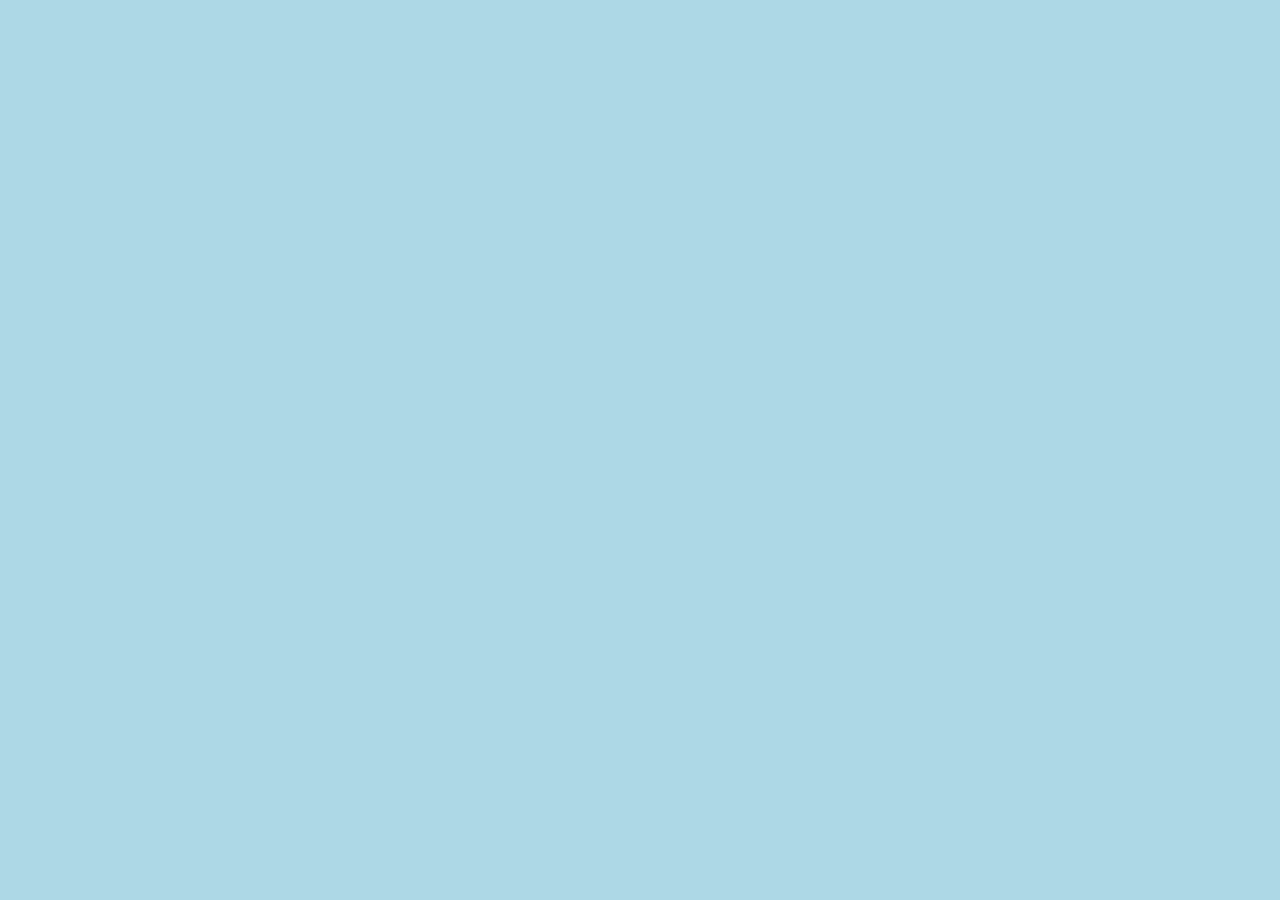
==== about.html @ 4325cd46 "Initial setup" ====
<!DOCTYPE html>
<html lang="en">
<head>
    <meta charset="UTF-8">
    <meta name="viewport" content="width=device-width, initial-scale=1.0">
    <title>About Us</title>
    <link rel="stylesheet" href="css/style.css">
</head>
<body>
    
</body>
</html>
---- css/style.css ----
body {
    background-color: lightblue;
}
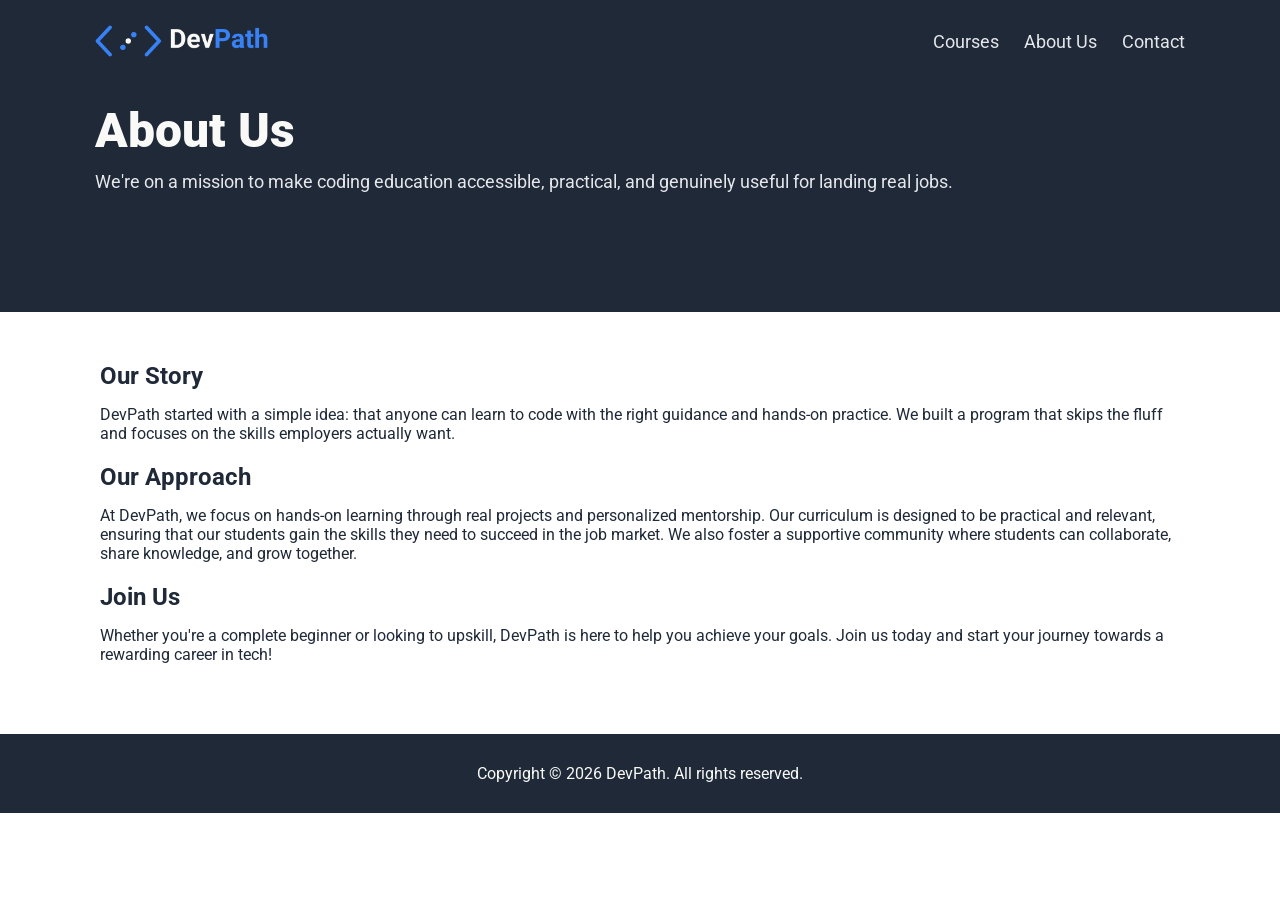
==== commit 450914f2: "Worked on the overall website in the index file and added images and resolved the merging error" ====
--- a/about.html
+++ b/about.html
@@ -7,6 +7,52 @@
     <link rel="stylesheet" href="css/style.css">
 </head>
 <body>
-    
+    <header class="hero">
+        <nav>
+            <a href="index.html" class="logo">
+                <img src="images/devpathlogo.png" alt="DevPath logo">
+            </a>
+            <ul>
+                <li><a href="courses.html">Courses</a></li>
+                <li><a href="about.html">About Us</a></li>
+                <li><a href="contact.html">Contact</a></li>
+            </ul>
+        </nav>
+
+        <section class="hero-content">
+            <article class="hero-text">
+                <h1>About Us</h1>
+                <p>
+                    We're on a mission to make coding education accessible, practical, and genuinely useful for landing real jobs.
+                </p>
+            </article>
+        </section>
+    </header>
+
+    <main>
+        <section class="about">
+            <h2>Our Story</h2>
+            <p>
+                DevPath started with a simple idea: that anyone can learn to code with the right guidance and hands-on practice. We built a program that skips the fluff and focuses on the skills employers actually want.
+            </p>
+
+            <h2>Our Approach</h2>
+            <p>
+                At DevPath, we focus on hands-on learning through real projects and personalized mentorship. Our curriculum
+                is designed to be practical and relevant, ensuring that our students gain the skills they need to succeed in
+                the job market. We also foster a supportive community where students can collaborate, share knowledge, and
+                grow together.
+            </p>
+
+            <h2>Join Us</h2>
+            <p>
+                Whether you're a complete beginner or looking to upskill, DevPath is here to help you achieve your goals. Join us today and start your journey towards a rewarding career in tech!
+            </p>
+        </section>
+    </main>
+
+    <footer class="site-footer">
+        <p>Copyright &copy; 2026 DevPath. All rights reserved.</p>
+    </footer> 
 </body>
 </html>
--- a/css/style.css
+++ b/css/style.css
@@ -1,3 +1,320 @@
+* {
+    margin: 0;
+    padding: 0;
+    box-sizing: border-box;
+}
+
 body {
-    background-color: lightblue;
-}+    font-family: 'Roboto', sans-serif;
+    font-weight: 400;
+    color: #1F2937;
+}
+
+.hero {
+    background-color: #1F2937;
+    color: #F9FAF8;
+    padding: 20px 95px 100px;
+}
+
+nav {
+    display: flex;
+    justify-content: space-between;
+    align-items: center;
+    padding: 1px 0;
+}
+
+.logo img {
+    height: 40px;
+    width: auto;
+    display: block;
+    margin-left: -4px;
+}
+
+nav ul {
+    display: flex;
+    list-style: none;
+    gap: 25px;
+}
+
+nav ul li a {
+    font-size: 18px;
+    font-weight: 400;
+    color: #E5E7EB;
+    text-decoration: none;
+}
+
+.hero-content {
+    display: flex;
+    align-items: center;
+    gap: 50px;
+    margin-top: 40px;
+}
+
+.hero-text {
+    flex: 1;
+}
+
+.hero-text h1 {
+    font-size: 48px;
+    font-weight: 800;
+    color: #F9FAF8;
+}
+
+.hero-text p {
+    font-size: 18px;
+    font-weight: 400;
+    color: #E5E7EB;
+    margin: 12px 0 20px;
+}
+
+.btn {
+    display: inline-block;
+    background-color: #3882F6;
+    color: #F9FAF8;
+    text-decoration: none;
+    padding: 10px 35px;
+    border-radius: 8px;
+    font-weight: 700;
+}
+
+.hero-image {
+    flex: 1;
+    min-height: 280px;
+    background-color: #1F2937;
+    border-radius: 4px;
+    display: flex;
+    align-items: center;
+    justify-content: center;
+}
+
+.hero-image img {
+    width: 100%;
+    height: 100%;
+    object-fit: cover;
+    border-radius: 4px;
+}
+
+.info {
+    text-align: center;
+    padding: 50px 100px;
+}
+
+.info h2 {
+    font-size: 36px;
+    font-weight: 800;
+    color: #1F2937;
+}
+
+.cards {
+    display: flex;
+    justify-content: center;
+    gap: 30px;
+    margin-top: 40px;
+}
+
+.card {
+    flex: 1;
+    display: flex;
+    flex-direction: column;
+    align-items: center;
+    text-align: center;
+}
+
+.card picture {
+    width: 100%;
+    aspect-ratio: 1 / 1;
+    border: 4px solid #3882F6;
+    border-radius: 15px;
+    background-color: #fff;
+    display: flex;
+    align-items: center;
+    justify-content: center;
+    padding: 30px;
+}
+
+.card img {
+    max-width: 100%;
+    max-height: 100%;
+    object-fit: contain;
+}
+
+.card h3 {
+    margin: 15px 0 10px;
+}
+
+.card p {
+    margin-top: 10px;
+    font-size: 15px;
+    color: #6B7280;
+}
+
+.quote {
+    background-color: #E5E7EB;
+    padding: 80px 250px;
+}
+
+.quote blockquote {
+    max-width: 700px;
+    margin: 0 auto;
+}
+
+.quote blockquote p {
+    font-size: 36px;
+    font-weight: 300;
+    font-style: italic;
+    color: #1F2937;
+    line-height: 1.3;
+}
+
+.quote cite {
+    display: block;
+    text-align: right;
+    margin-top: 15px;
+    font-style: normal;
+    font-weight: 750;
+}
+
+.cta {
+    display: flex;
+    justify-content: space-between;
+    align-items: center;
+    background-color: #3882F6;
+    color: #F9FAF8;
+    margin: 80px 50px;
+    padding: 40px 50px;
+    border-radius: 10px;
+}
+
+.cta h2 {
+    color: #F9FAF8;
+}
+
+.cta .btn {
+    border: 2px solid #F9FAF8;
+}
+
+.about,
+.courses,
+.contact-info {
+    padding: 50px 100px;
+}
+
+.about h2,
+.courses h2,
+.contact-info h2 {
+    margin-bottom: 15px;
+}
+
+.about p {
+    margin-bottom: 20px;
+}
+
+form {
+    display: flex;
+    flex-direction: column;
+    max-width: 500px;
+    gap: 10px;
+}
+
+input,
+textarea {
+    padding: 10px;
+    border: 1px solid #ccc;
+    border-radius: 5px;
+    font-family: 'Roboto', sans-serif;
+}
+
+button {
+    background-color: #3882F6;
+    color: #F9FAF8;
+    border: none;
+    padding: 12px;
+    border-radius: 8px;
+    font-weight: 700;
+    cursor: pointer;
+}
+
+.site-footer {
+    background-color: #1F2937;
+    color: #F9FAF8;
+    text-align: center;
+    padding: 30px;
+}
+
+@media (max-width: 768px) {
+    .hero {
+        padding: 20px 30px 40px;
+    }
+
+    nav {
+        flex-direction: column;
+        gap: 15px;
+    }
+
+    .hero-content {
+        flex-direction: column;
+        text-align: center;
+    }
+
+    .cards {
+        flex-direction: column;
+    }
+
+    .quote {
+        padding: 40px 30px;
+    }
+
+    .quote blockquote p {
+        font-size: 24px;
+    }
+
+    .cta {
+        flex-direction: column;
+        gap: 20px;
+        margin: 40px 30px;
+        text-align: center;
+    }
+
+    .info,
+    .about,
+    .courses,
+    .contact-info {
+        padding: 40px 30px;
+    }
+}
+
+@font-face {
+    font-family: 'Roboto';
+    src: url('../fonts/Roboto-Light.ttf');
+    font-weight: 300;
+    font-style: normal;
+}
+
+@font-face {
+    font-family: 'Roboto';
+    src: url('../fonts/Roboto-LightItalic.ttf');
+    font-weight: 300;
+    font-style: italic;
+}
+
+@font-face {
+    font-family: 'Roboto';
+    src: url('../fonts/Roboto-Regular.ttf');
+    font-weight: 400;
+    font-style: normal;
+}
+
+@font-face {
+    font-family: 'Roboto';
+    src: url('../fonts/Roboto-Bold.ttf');
+    font-weight: 700;
+    font-style: normal;
+}
+
+@font-face {
+    font-family: 'Roboto';
+    src: url('../fonts/Roboto-Black.ttf');
+    font-weight: 800;
+    font-style: normal;
+}
+
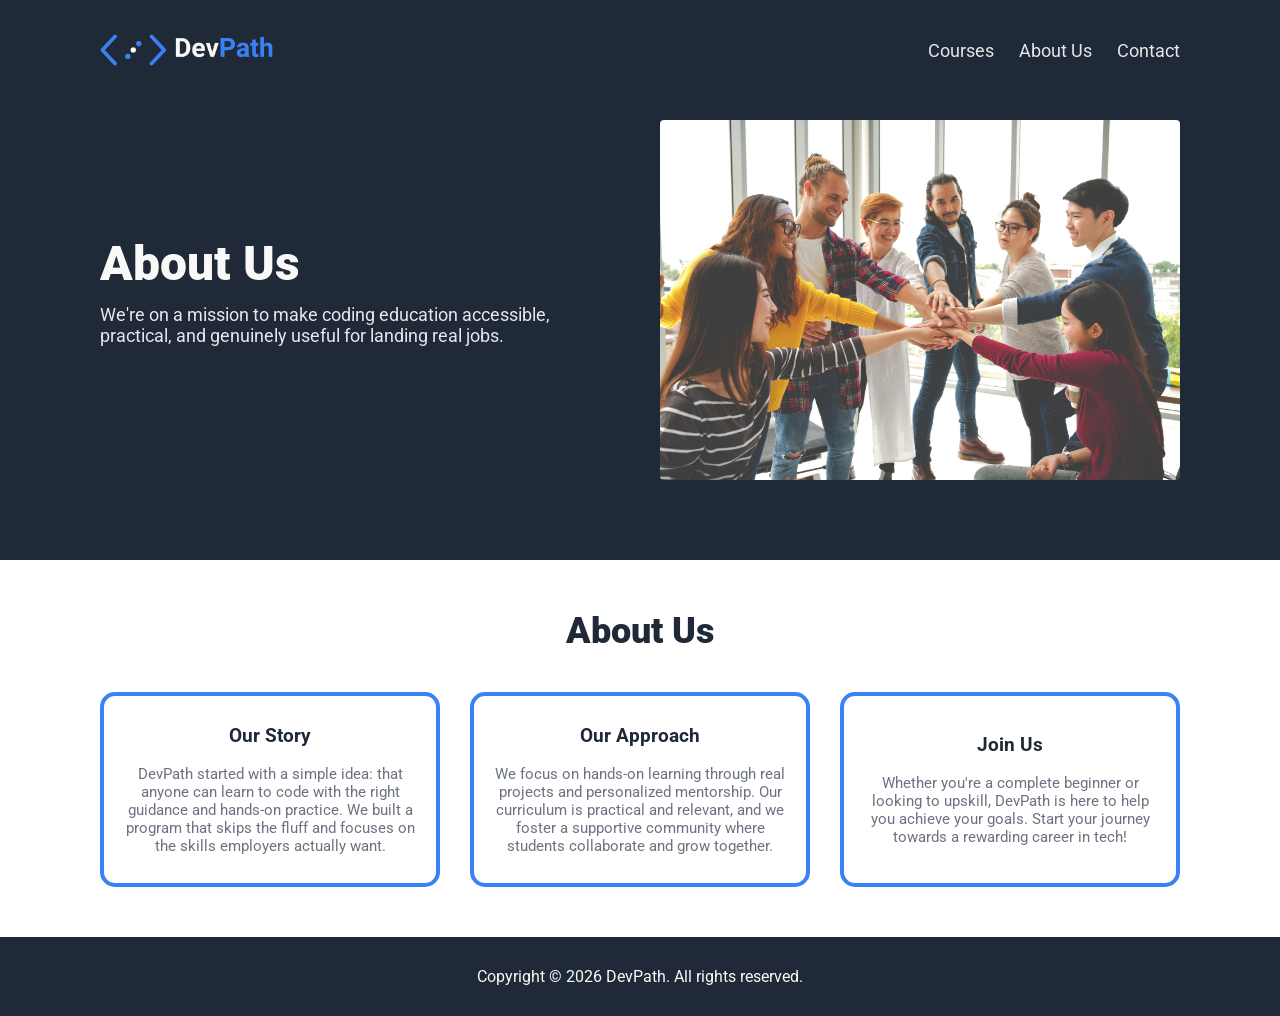
==== commit 200dcfcb: "adjusted the about page" ====
--- a/about.html
+++ b/about.html
@@ -26,33 +26,41 @@
                     We're on a mission to make coding education accessible, practical, and genuinely useful for landing real jobs.
                 </p>
             </article>
+            <picture class="hero-image">
+                <source srcset="images/about.jpg" type="image/jpeg">
+                <img src="images/about.jpg" alt="The DevPath team">
+            </picture>
         </section>
     </header>
 
     <main>
-        <section class="about">
-            <h2>Our Story</h2>
-            <p>
-                DevPath started with a simple idea: that anyone can learn to code with the right guidance and hands-on practice. We built a program that skips the fluff and focuses on the skills employers actually want.
-            </p>
-
-            <h2>Our Approach</h2>
-            <p>
-                At DevPath, we focus on hands-on learning through real projects and personalized mentorship. Our curriculum
-                is designed to be practical and relevant, ensuring that our students gain the skills they need to succeed in
-                the job market. We also foster a supportive community where students can collaborate, share knowledge, and
-                grow together.
-            </p>
-
-            <h2>Join Us</h2>
-            <p>
-                Whether you're a complete beginner or looking to upskill, DevPath is here to help you achieve your goals. Join us today and start your journey towards a rewarding career in tech!
-            </p>
+        <section class="info">
+            <h2>About Us</h2>
+            <section class="cards">
+                <article class="card level-card">
+                    <h3>Our Story</h3>
+                    <p>
+                        DevPath started with a simple idea: that anyone can learn to code with the right guidance and hands-on practice. We built a program that skips the fluff and focuses on the skills employers actually want.
+                    </p>
+                </article>
+                <article class="card level-card">
+                    <h3>Our Approach</h3>
+                    <p>
+                        We focus on hands-on learning through real projects and personalized mentorship. Our curriculum is practical and relevant, and we foster a supportive community where students collaborate and grow together.
+                    </p>
+                </article>
+                <article class="card level-card">
+                    <h3>Join Us</h3>
+                    <p>
+                        Whether you're a complete beginner or looking to upskill, DevPath is here to help you achieve your goals. Start your journey towards a rewarding career in tech!
+                    </p>
+                </article>
+            </section>
         </section>
     </main>
 
     <footer class="site-footer">
         <p>Copyright &copy; 2026 DevPath. All rights reserved.</p>
-    </footer> 
+    </footer>
 </body>
 </html>
--- a/css/style.css
+++ b/css/style.css
@@ -13,14 +13,14 @@
 .hero {
     background-color: #1F2937;
     color: #F9FAF8;
-    padding: 20px 95px 100px;
+    padding: 20px 100px 80px;
 }
 
 nav {
     display: flex;
     justify-content: space-between;
     align-items: center;
-    padding: 1px 0;
+    padding: 10px 0;
 }
 
 .logo img {
@@ -46,7 +46,7 @@
 .hero-content {
     display: flex;
     align-items: center;
-    gap: 50px;
+    gap: 40px;
     margin-top: 40px;
 }
 
@@ -72,14 +72,15 @@
     background-color: #3882F6;
     color: #F9FAF8;
     text-decoration: none;
-    padding: 10px 35px;
+    padding: 20px 60px;
     border-radius: 8px;
     font-weight: 700;
 }
 
 .hero-image {
     flex: 1;
-    min-height: 280px;
+    max-width: 650px;
+    height: 360px;
     background-color: #1F2937;
     border-radius: 4px;
     display: flex;
@@ -129,7 +130,14 @@
     display: flex;
     align-items: center;
     justify-content: center;
-    padding: 30px;
+    overflow: hidden;
+    padding: 0px;
+}
+
+.card picture img {
+    width: 100%;
+    height: 100%;
+    object-fit: cover;
 }
 
 .card img {
@@ -146,6 +154,25 @@
     margin-top: 10px;
     font-size: 15px;
     color: #6B7280;
+}
+
+.level-card {
+    border: 4px solid #3882F6;
+    border-radius: 15px;
+    padding: 28px 20px;
+    justify-content: center;
+}
+
+.level-card h3 {
+    font-size: 19px;
+    margin: 0 0 8px;
+}
+
+.duration {
+    font-size: 22px;
+    font-weight: 700;
+    color: #1F2937;
+    margin: 0 0 12px;
 }
 
 .quote {
@@ -180,7 +207,7 @@
     align-items: center;
     background-color: #3882F6;
     color: #F9FAF8;
-    margin: 80px 50px;
+    margin: 80px 100px;
     padding: 40px 50px;
     border-radius: 10px;
 }
